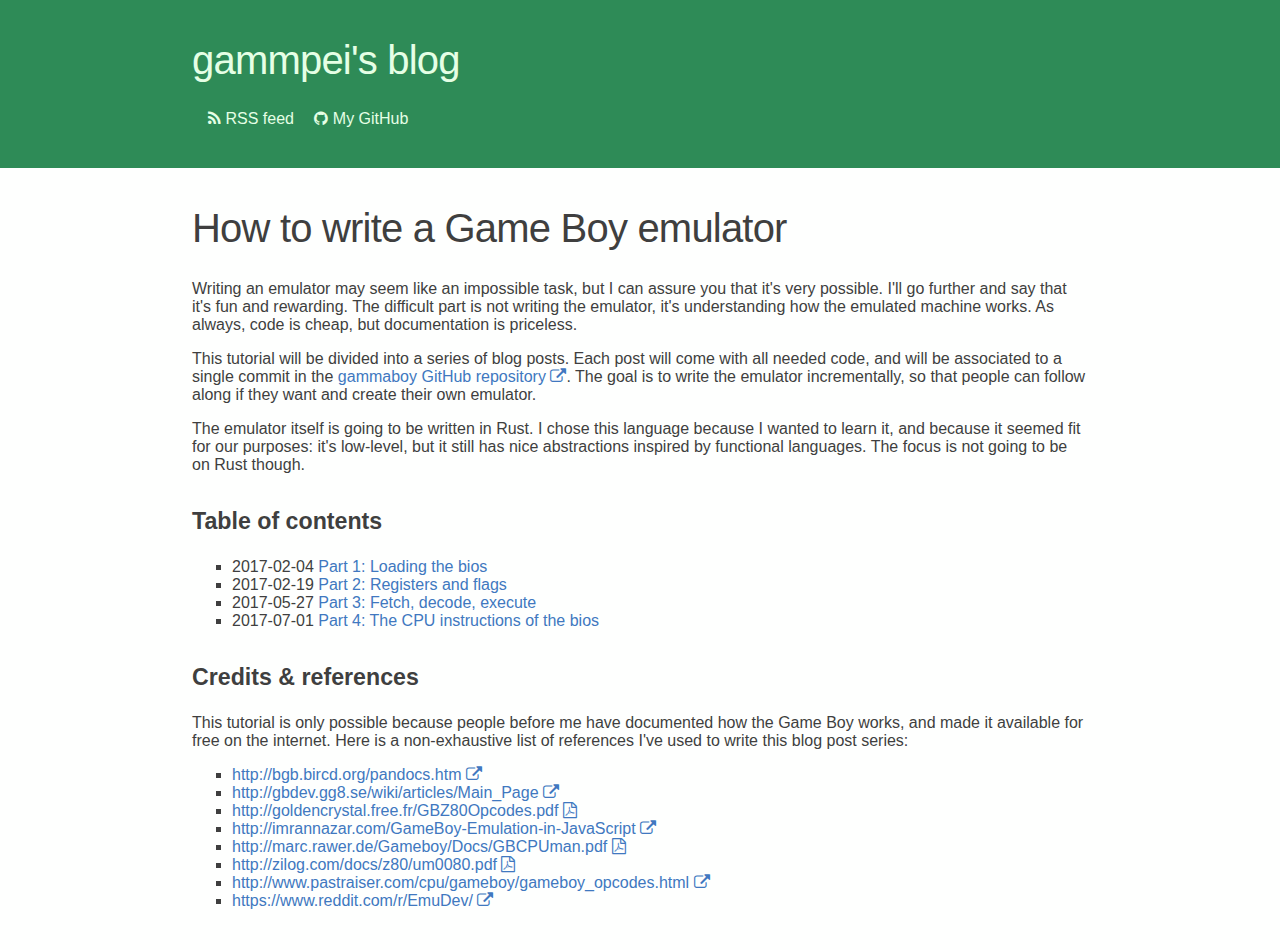
==== blog/series/how-to-write-a-game-boy-emulator.html @ eb5be1bb "Added part 4 + gbdev wiki link" ====
<!DOCTYPE html>
<html lang="en">
	<head>
		<meta charset="UTF-8" />
		<title>How to write a Game Boy emulator &lt; gammpei&#39;s blog</title>

		<link rel="stylesheet" href="https://cdnjs.cloudflare.com/ajax/libs/font-awesome/4.7.0/css/font-awesome.min.css" integrity="sha256-eZrrJcwDc/3uDhsdt61sL2oOBY362qM3lon1gyExkL0=" crossorigin="anonymous" />
		<link rel="stylesheet" type="text/css" href="https://gammpei.github.io/style.css" />
		
		<link rel="alternate" type="application/rss+xml" href="https://gammpei.github.io/rss_feed.xml" />

		
		<link rel="stylesheet" type="text/css" href="https://gammpei.github.io/highlightjs/agate.css" />
		<script src="https://gammpei.github.io/highlightjs/highlight.pack.js"></script> 
		<script>hljs.initHighlightingOnLoad();</script>
	</head>
	<body>
		<header>
			<div>
				<h1><a href="https://gammpei.github.io/">gammpei&#39;s blog</a></h1>
				<div>
					<a rel="alternate" type="application/rss+xml" href="https://gammpei.github.io/rss_feed.xml"><i class="fa fa-rss" aria-hidden="true"></i> RSS feed</a>
					<a href="https://github.com/gammpei"><i class="fa fa-github" aria-hidden="true"></i> My GitHub</a>
					
				</div>
			</div>
		</header>

		<main>
			<h1>How to write a Game Boy emulator</h1>
<div class="meta"></div>

<p>Writing an emulator may seem like an impossible task, but I can assure you that it's very possible. I'll go further and say that it's fun and rewarding. The difficult part is not writing the emulator, it's understanding how the emulated machine works. As always, code is cheap, but documentation is priceless.</p>

<p>This tutorial will be divided into a series of blog posts. Each post will come with all needed code, and will be associated to a single commit in the <a href="https://github.com/gammpei/gammaboy">gammaboy GitHub repository <i class="fa fa-external-link" aria-hidden="true"></i></a>. The goal is to write the emulator incrementally, so that people can follow along if they want and create their own emulator.</p>

<p>The emulator itself is going to be written in Rust. I chose this language because I wanted to learn it, and because it seemed fit for our purposes: it's low-level, but it still has nice abstractions inspired by functional languages. The focus is not going to be on Rust though.</p>

<h2>Table of contents</h2>

<ul>
	
	<li>2017-02-04 <a href="https://gammpei.github.io/blog/posts/2017-02-04/how-to-write-a-game-boy-emulator-part-1-loading-the-bios.html">Part 1: Loading the bios</a></li>
	
	<li>2017-02-19 <a href="https://gammpei.github.io/blog/posts/2017-02-19/how-to-write-a-game-boy-emulator-part-2-registers-and-flags.html">Part 2: Registers and flags</a></li>
	
	<li>2017-05-27 <a href="https://gammpei.github.io/blog/posts/2017-05-27/how-to-write-a-game-boy-emulator-part-3-fetch-decode-execute.html">Part 3: Fetch, decode, execute</a></li>
	
	<li>2017-07-01 <a href="https://gammpei.github.io/blog/posts/2017-07-01/how-to-write-a-game-boy-emulator-part-4-the-cpu-instructions-of-the-bios.html">Part 4: The CPU instructions of the bios</a></li>
	
</ul>

<h2>Credits &amp; references</h2>

<p>This tutorial is only possible because people before me have documented how the Game Boy works, and made it available for free on the internet. Here is a non-exhaustive list of references I've used to write this blog post series:</p>

<ul>
	<li><a href="http://bgb.bircd.org/pandocs.htm">http://bgb.bircd.org/pandocs.htm <i class="fa fa-external-link" aria-hidden="true"></i></a></li>
	<li><a href="http://gbdev.gg8.se/wiki/articles/Main_Page">http://gbdev.gg8.se/wiki/articles/Main_Page <i class="fa fa-external-link" aria-hidden="true"></i></a></li>
	<li><a href="http://goldencrystal.free.fr/GBZ80Opcodes.pdf">http://goldencrystal.free.fr/GBZ80Opcodes.pdf <i class="fa fa-file-pdf-o" aria-hidden="true"></i></a></li>
	<li><a href="http://imrannazar.com/GameBoy-Emulation-in-JavaScript">http://imrannazar.com/GameBoy-Emulation-in-JavaScript <i class="fa fa-external-link" aria-hidden="true"></i></a></li>
	<li><a href="http://marc.rawer.de/Gameboy/Docs/GBCPUman.pdf">http://marc.rawer.de/Gameboy/Docs/GBCPUman.pdf <i class="fa fa-file-pdf-o" aria-hidden="true"></i></a></li>
	<li><a href="http://zilog.com/docs/z80/um0080.pdf">http://zilog.com/docs/z80/um0080.pdf <i class="fa fa-file-pdf-o" aria-hidden="true"></i></a></li>
	<li><a href="http://www.pastraiser.com/cpu/gameboy/gameboy_opcodes.html">http://www.pastraiser.com/cpu/gameboy/gameboy_opcodes.html <i class="fa fa-external-link" aria-hidden="true"></i></a></li>
	<li><a href="https://www.reddit.com/r/EmuDev/">https://www.reddit.com/r/EmuDev/ <i class="fa fa-external-link" aria-hidden="true"></i></a></li>
</ul>
		</main>
	</body>
</html>
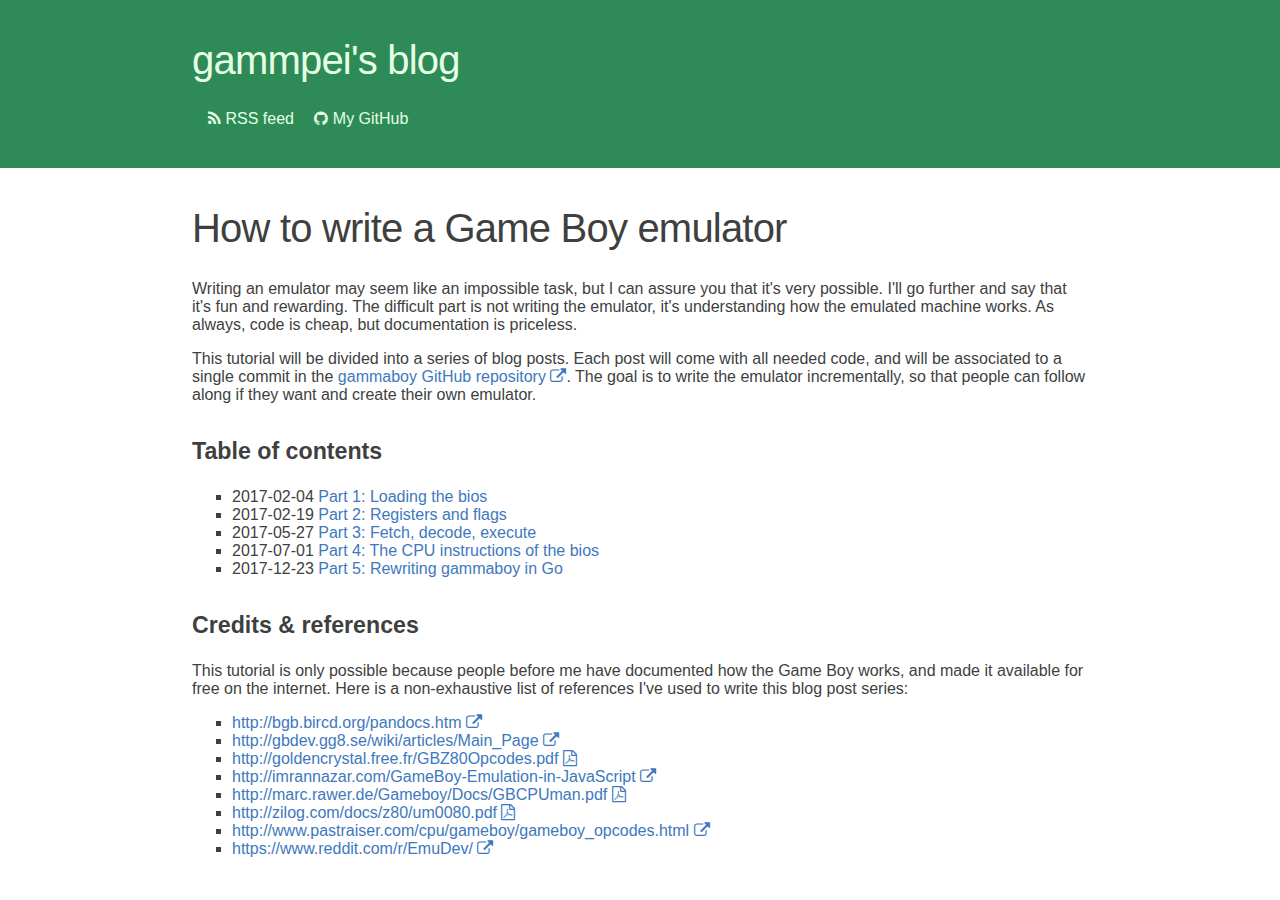
==== commit a1d673c8: "Added part 5" ====
--- a/blog/series/how-to-write-a-game-boy-emulator.html
+++ b/blog/series/how-to-write-a-game-boy-emulator.html
@@ -34,8 +34,6 @@
 
 <p>This tutorial will be divided into a series of blog posts. Each post will come with all needed code, and will be associated to a single commit in the <a href="https://github.com/gammpei/gammaboy">gammaboy GitHub repository <i class="fa fa-external-link" aria-hidden="true"></i></a>. The goal is to write the emulator incrementally, so that people can follow along if they want and create their own emulator.</p>
 
-<p>The emulator itself is going to be written in Rust. I chose this language because I wanted to learn it, and because it seemed fit for our purposes: it's low-level, but it still has nice abstractions inspired by functional languages. The focus is not going to be on Rust though.</p>
-
 <h2>Table of contents</h2>
 
 <ul>
@@ -47,6 +45,8 @@
 	<li>2017-05-27 <a href="https://gammpei.github.io/blog/posts/2017-05-27/how-to-write-a-game-boy-emulator-part-3-fetch-decode-execute.html">Part 3: Fetch, decode, execute</a></li>
 	
 	<li>2017-07-01 <a href="https://gammpei.github.io/blog/posts/2017-07-01/how-to-write-a-game-boy-emulator-part-4-the-cpu-instructions-of-the-bios.html">Part 4: The CPU instructions of the bios</a></li>
+	
+	<li>2017-12-23 <a href="https://gammpei.github.io/blog/posts/2017-12-23/how-to-write-a-game-boy-emulator-part-5-rewriting-gammaboy-in-go.html">Part 5: Rewriting gammaboy in Go</a></li>
 	
 </ul>
 
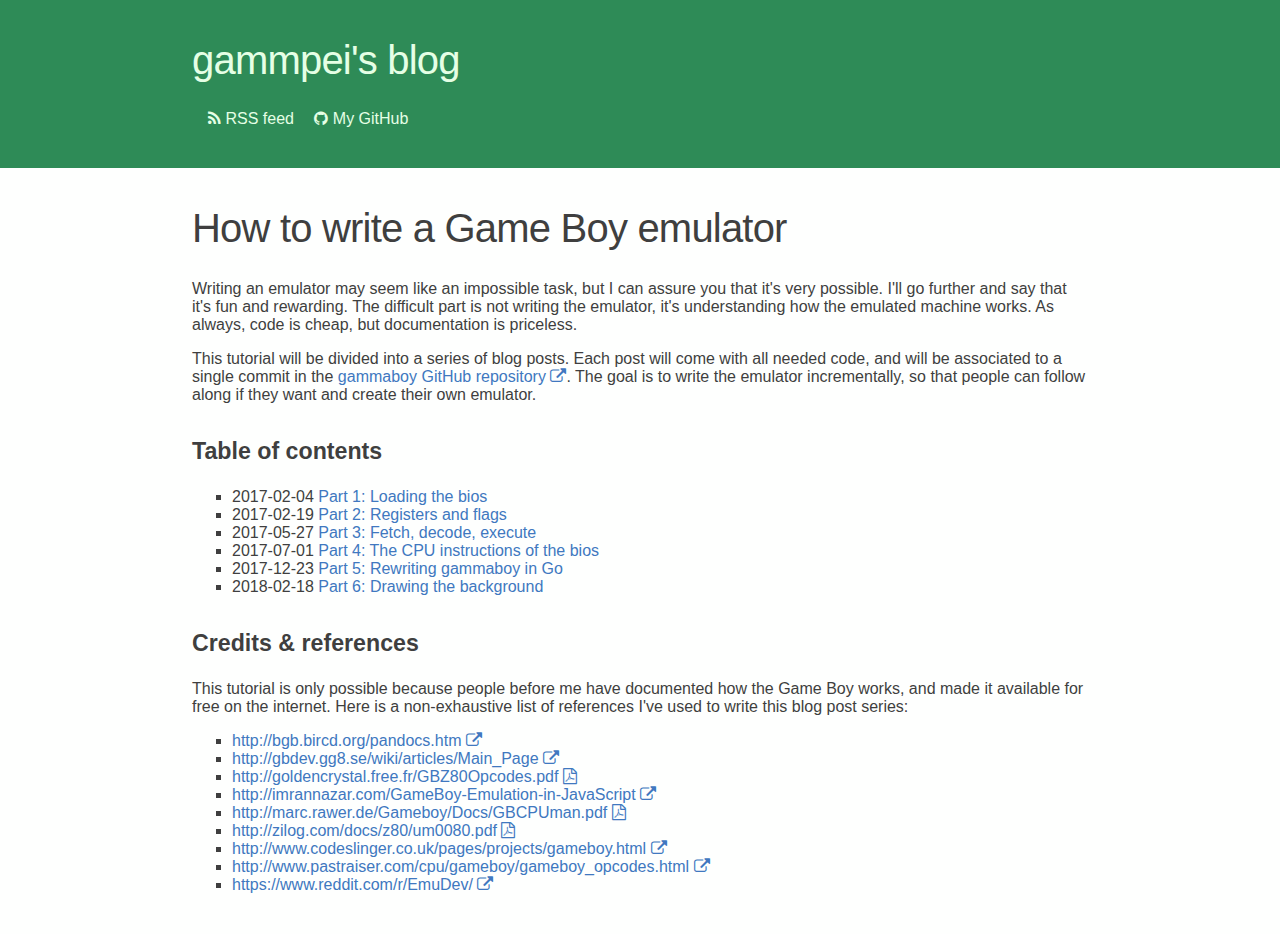
==== commit 7a41fdf3: "Added part 6" ====
--- a/blog/series/how-to-write-a-game-boy-emulator.html
+++ b/blog/series/how-to-write-a-game-boy-emulator.html
@@ -48,6 +48,8 @@
 	
 	<li>2017-12-23 <a href="https://gammpei.github.io/blog/posts/2017-12-23/how-to-write-a-game-boy-emulator-part-5-rewriting-gammaboy-in-go.html">Part 5: Rewriting gammaboy in Go</a></li>
 	
+	<li>2018-02-18 <a href="https://gammpei.github.io/blog/posts/2018-02-18/how-to-write-a-game-boy-emulator-part-6-drawing-the-background.html">Part 6: Drawing the background</a></li>
+	
 </ul>
 
 <h2>Credits &amp; references</h2>
@@ -61,6 +63,7 @@
 	<li><a href="http://imrannazar.com/GameBoy-Emulation-in-JavaScript">http://imrannazar.com/GameBoy-Emulation-in-JavaScript <i class="fa fa-external-link" aria-hidden="true"></i></a></li>
 	<li><a href="http://marc.rawer.de/Gameboy/Docs/GBCPUman.pdf">http://marc.rawer.de/Gameboy/Docs/GBCPUman.pdf <i class="fa fa-file-pdf-o" aria-hidden="true"></i></a></li>
 	<li><a href="http://zilog.com/docs/z80/um0080.pdf">http://zilog.com/docs/z80/um0080.pdf <i class="fa fa-file-pdf-o" aria-hidden="true"></i></a></li>
+	<li><a href="http://www.codeslinger.co.uk/pages/projects/gameboy.html">http://www.codeslinger.co.uk/pages/projects/gameboy.html <i class="fa fa-external-link" aria-hidden="true"></i></a></li>
 	<li><a href="http://www.pastraiser.com/cpu/gameboy/gameboy_opcodes.html">http://www.pastraiser.com/cpu/gameboy/gameboy_opcodes.html <i class="fa fa-external-link" aria-hidden="true"></i></a></li>
 	<li><a href="https://www.reddit.com/r/EmuDev/">https://www.reddit.com/r/EmuDev/ <i class="fa fa-external-link" aria-hidden="true"></i></a></li>
 </ul>
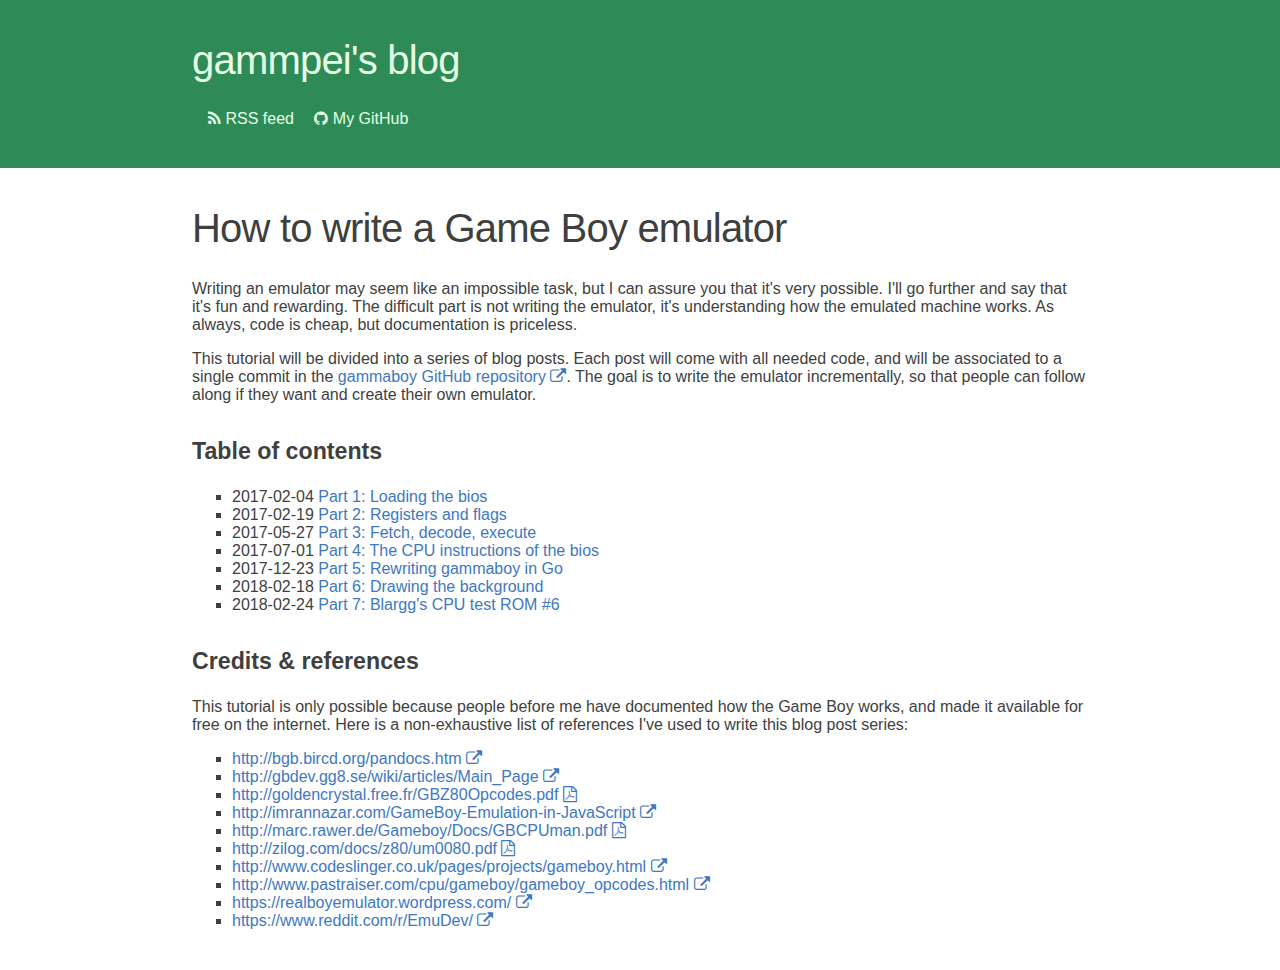
==== commit 2319bc70: "Added part 7." ====
--- a/blog/series/how-to-write-a-game-boy-emulator.html
+++ b/blog/series/how-to-write-a-game-boy-emulator.html
@@ -50,6 +50,8 @@
 	
 	<li>2018-02-18 <a href="https://gammpei.github.io/blog/posts/2018-02-18/how-to-write-a-game-boy-emulator-part-6-drawing-the-background.html">Part 6: Drawing the background</a></li>
 	
+	<li>2018-02-24 <a href="https://gammpei.github.io/blog/posts/2018-02-24/how-to-write-a-game-boy-emulator-part-7-blarggs-cpu-test-rom-6.html">Part 7: Blargg&#39;s CPU test ROM #6</a></li>
+	
 </ul>
 
 <h2>Credits &amp; references</h2>
@@ -65,6 +67,7 @@
 	<li><a href="http://zilog.com/docs/z80/um0080.pdf">http://zilog.com/docs/z80/um0080.pdf <i class="fa fa-file-pdf-o" aria-hidden="true"></i></a></li>
 	<li><a href="http://www.codeslinger.co.uk/pages/projects/gameboy.html">http://www.codeslinger.co.uk/pages/projects/gameboy.html <i class="fa fa-external-link" aria-hidden="true"></i></a></li>
 	<li><a href="http://www.pastraiser.com/cpu/gameboy/gameboy_opcodes.html">http://www.pastraiser.com/cpu/gameboy/gameboy_opcodes.html <i class="fa fa-external-link" aria-hidden="true"></i></a></li>
+	<li><a href="https://realboyemulator.wordpress.com/">https://realboyemulator.wordpress.com/ <i class="fa fa-external-link" aria-hidden="true"></i></a></li>
 	<li><a href="https://www.reddit.com/r/EmuDev/">https://www.reddit.com/r/EmuDev/ <i class="fa fa-external-link" aria-hidden="true"></i></a></li>
 </ul>
 		</main>
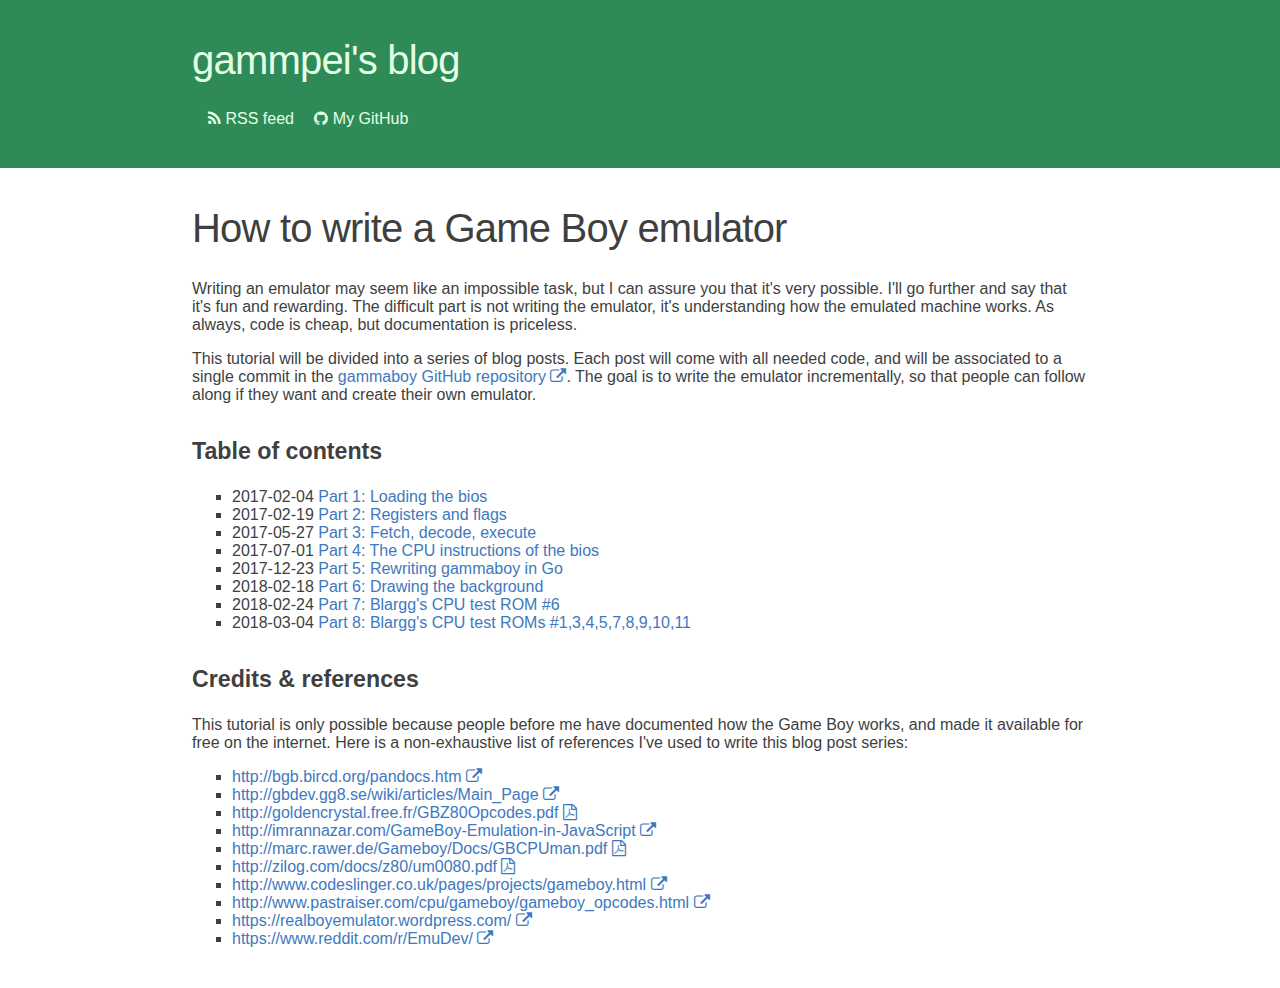
==== commit 68f1fd94: "Added part 8" ====
--- a/blog/series/how-to-write-a-game-boy-emulator.html
+++ b/blog/series/how-to-write-a-game-boy-emulator.html
@@ -52,6 +52,8 @@
 	
 	<li>2018-02-24 <a href="https://gammpei.github.io/blog/posts/2018-02-24/how-to-write-a-game-boy-emulator-part-7-blarggs-cpu-test-rom-6.html">Part 7: Blargg&#39;s CPU test ROM #6</a></li>
 	
+	<li>2018-03-04 <a href="https://gammpei.github.io/blog/posts/2018-03-04/how-to-write-a-game-boy-emulator-part-8-blarggs-cpu-test-roms-1-3-4-5-7-8-9-10-11.html">Part 8: Blargg&#39;s CPU test ROMs #1,3,4,5,7,8,9,10,11</a></li>
+	
 </ul>
 
 <h2>Credits &amp; references</h2>
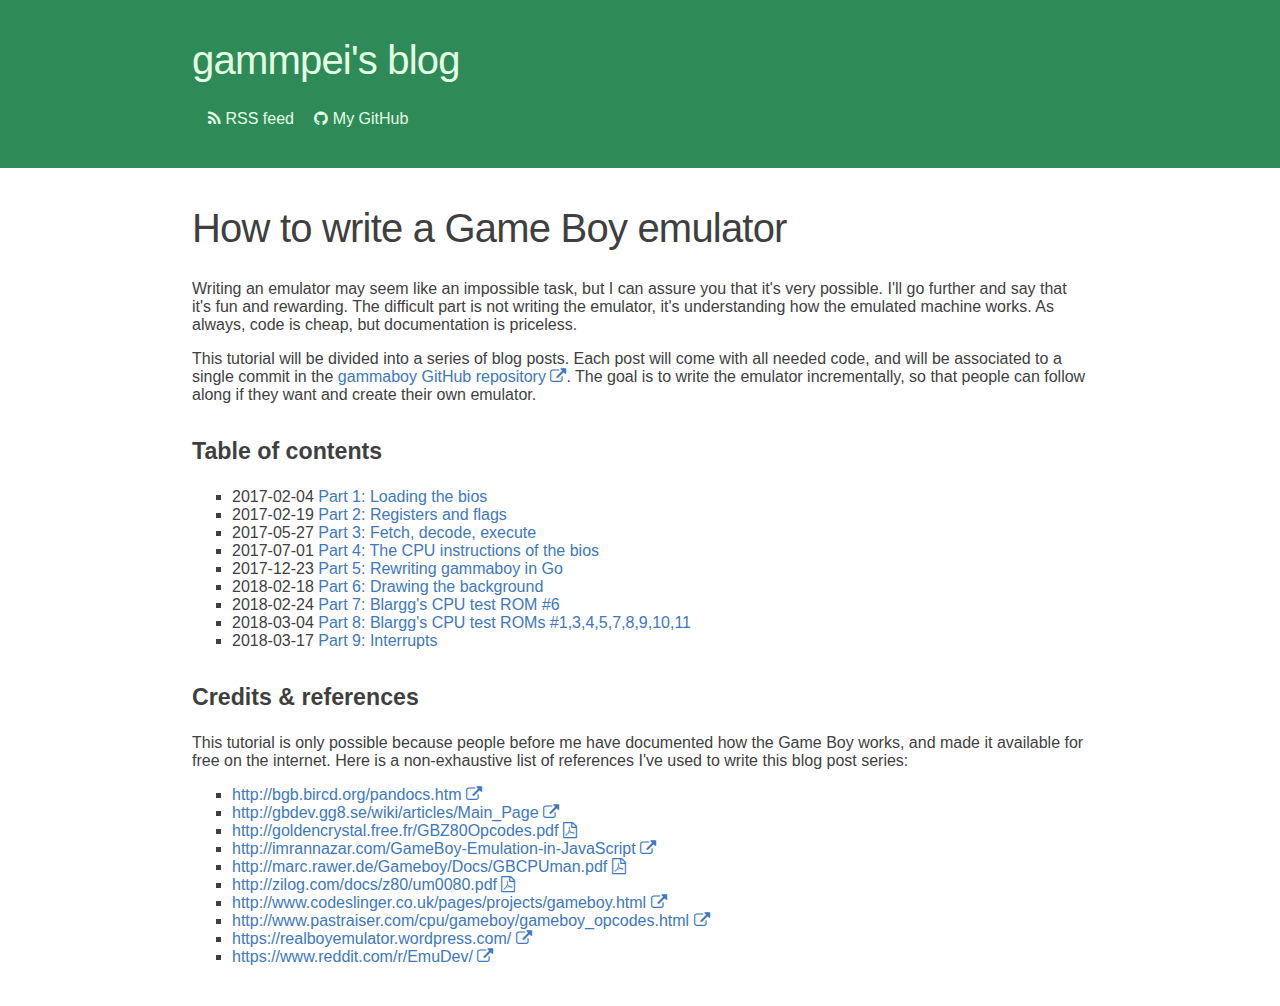
==== commit d2078c84: "Add part 9" ====
--- a/blog/series/how-to-write-a-game-boy-emulator.html
+++ b/blog/series/how-to-write-a-game-boy-emulator.html
@@ -54,6 +54,8 @@
 	
 	<li>2018-03-04 <a href="https://gammpei.github.io/blog/posts/2018-03-04/how-to-write-a-game-boy-emulator-part-8-blarggs-cpu-test-roms-1-3-4-5-7-8-9-10-11.html">Part 8: Blargg&#39;s CPU test ROMs #1,3,4,5,7,8,9,10,11</a></li>
 	
+	<li>2018-03-17 <a href="https://gammpei.github.io/blog/posts/2018-03-17/how-to-write-a-game-boy-emulator-part-9-interrupts.html">Part 9: Interrupts</a></li>
+	
 </ul>
 
 <h2>Credits &amp; references</h2>
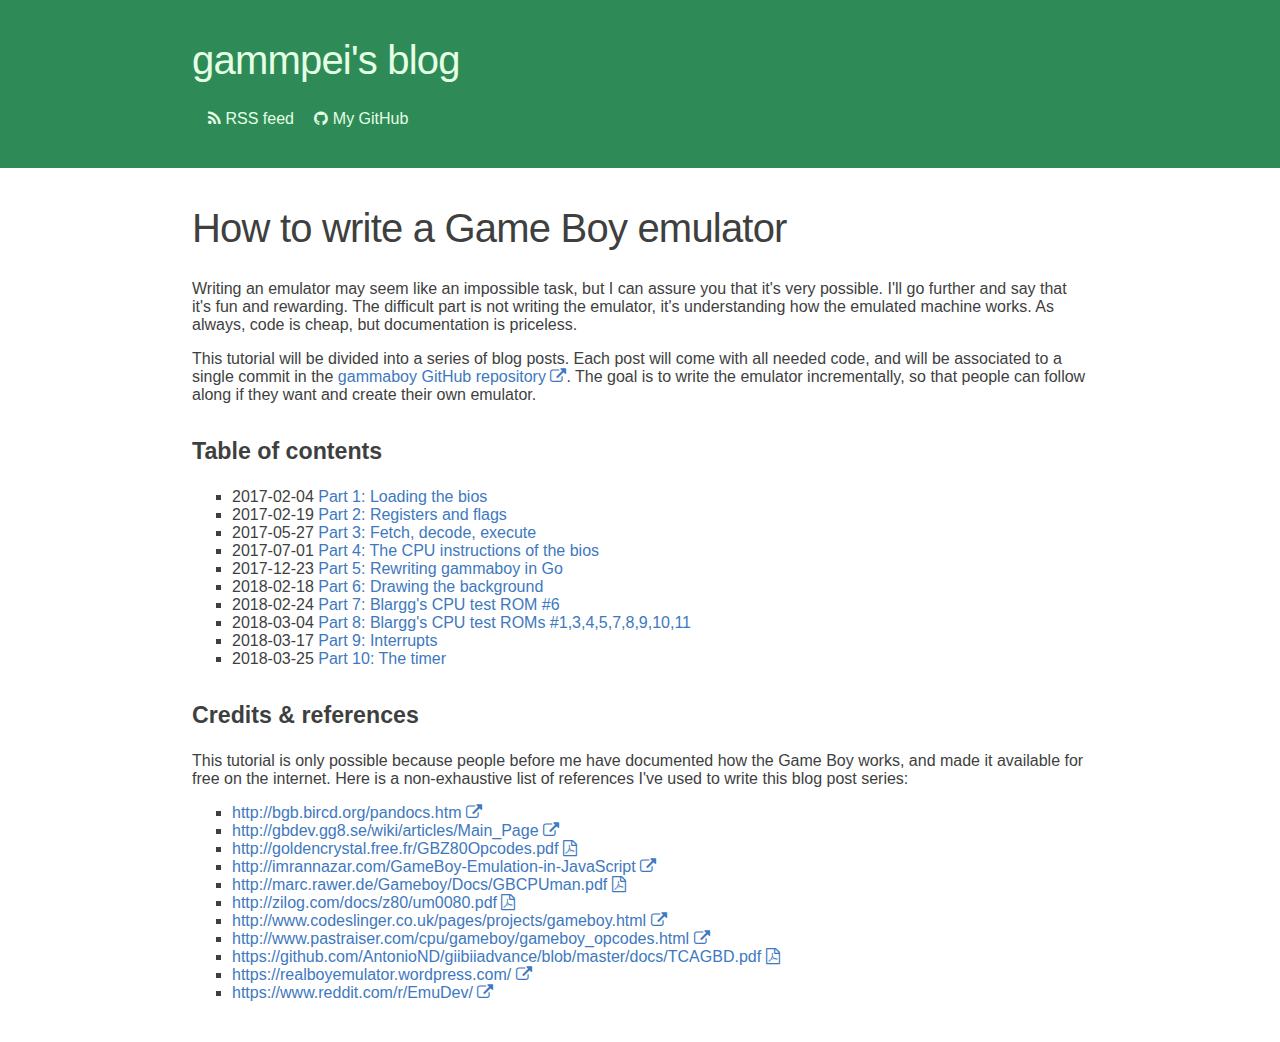
==== commit c617a0ff: "Add part 10." ====
--- a/blog/series/how-to-write-a-game-boy-emulator.html
+++ b/blog/series/how-to-write-a-game-boy-emulator.html
@@ -56,6 +56,8 @@
 	
 	<li>2018-03-17 <a href="https://gammpei.github.io/blog/posts/2018-03-17/how-to-write-a-game-boy-emulator-part-9-interrupts.html">Part 9: Interrupts</a></li>
 	
+	<li>2018-03-25 <a href="https://gammpei.github.io/blog/posts/2018-03-25/how-to-write-a-game-boy-emulator-part-10-the-timer.html">Part 10: The timer</a></li>
+	
 </ul>
 
 <h2>Credits &amp; references</h2>
@@ -71,6 +73,7 @@
 	<li><a href="http://zilog.com/docs/z80/um0080.pdf">http://zilog.com/docs/z80/um0080.pdf <i class="fa fa-file-pdf-o" aria-hidden="true"></i></a></li>
 	<li><a href="http://www.codeslinger.co.uk/pages/projects/gameboy.html">http://www.codeslinger.co.uk/pages/projects/gameboy.html <i class="fa fa-external-link" aria-hidden="true"></i></a></li>
 	<li><a href="http://www.pastraiser.com/cpu/gameboy/gameboy_opcodes.html">http://www.pastraiser.com/cpu/gameboy/gameboy_opcodes.html <i class="fa fa-external-link" aria-hidden="true"></i></a></li>
+	<li><a href="https://github.com/AntonioND/giibiiadvance/blob/master/docs/TCAGBD.pdf">https://github.com/AntonioND/giibiiadvance/blob/master/docs/TCAGBD.pdf <i class="fa fa-file-pdf-o" aria-hidden="true"></i></a></li>
 	<li><a href="https://realboyemulator.wordpress.com/">https://realboyemulator.wordpress.com/ <i class="fa fa-external-link" aria-hidden="true"></i></a></li>
 	<li><a href="https://www.reddit.com/r/EmuDev/">https://www.reddit.com/r/EmuDev/ <i class="fa fa-external-link" aria-hidden="true"></i></a></li>
 </ul>
